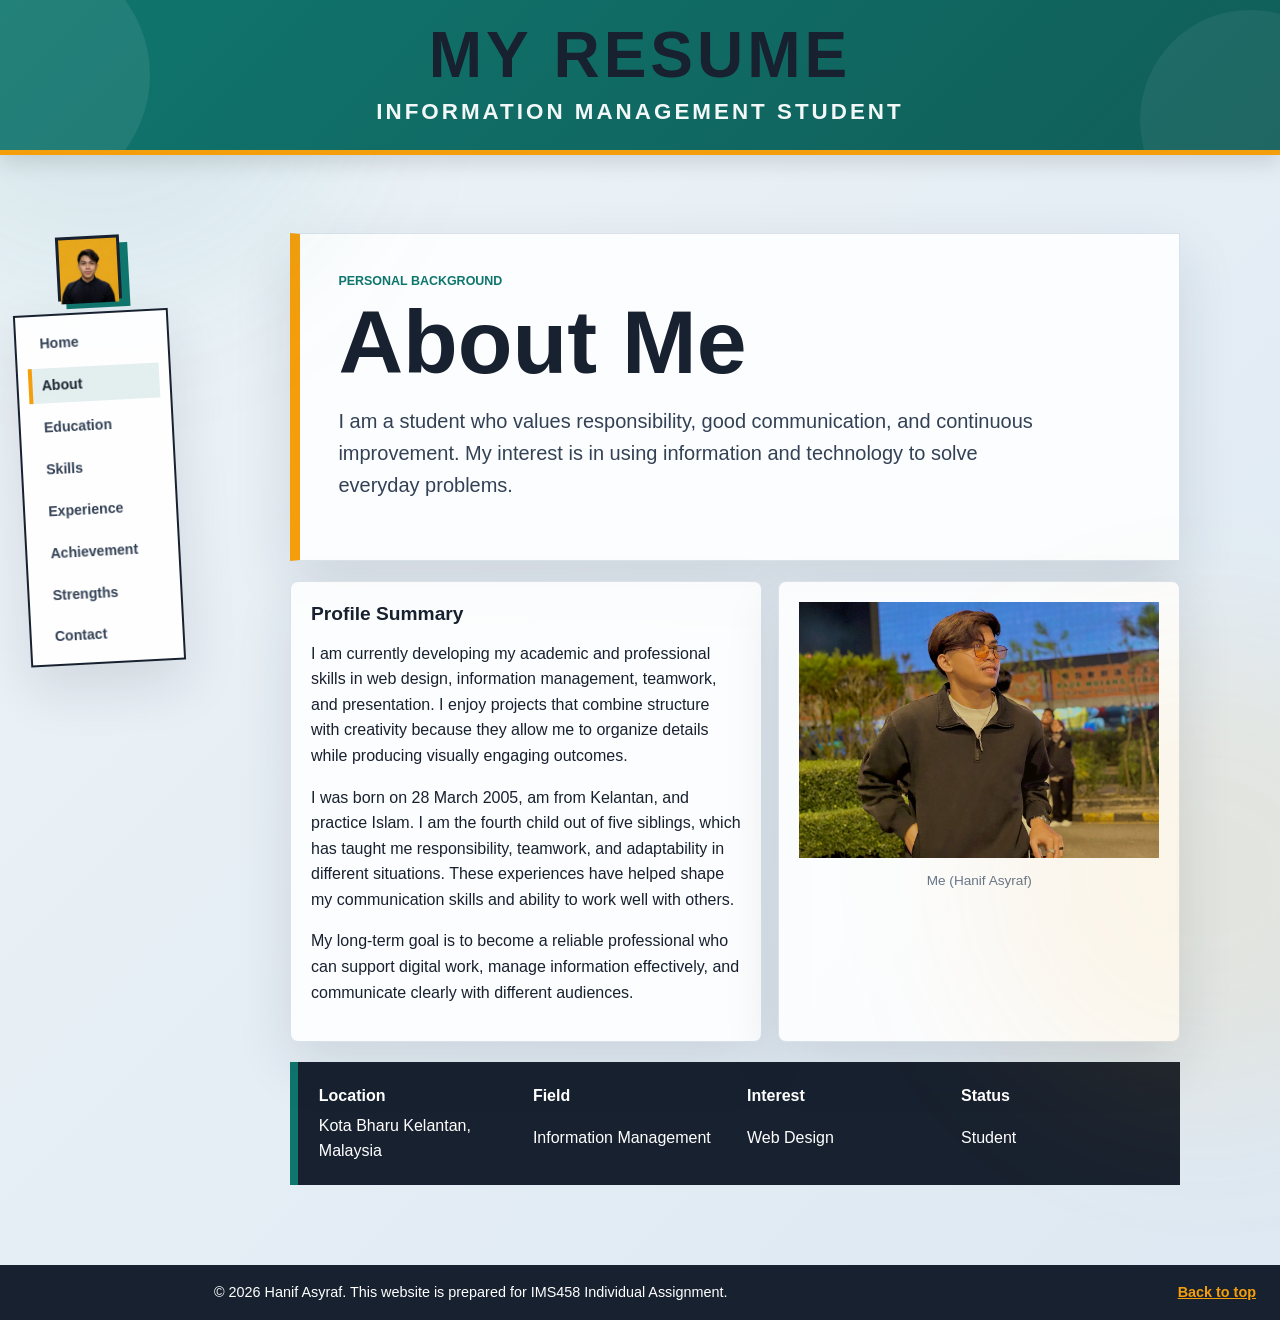
==== about.html @ 0a4d9438 "Add files via upload" ====
<!DOCTYPE html>
<html lang="en">
    <header class="resume-header">
    <h1>MY RESUME</h1>
    <p>INFORMATION MANAGEMENT STUDENT</p>
  </header>
<head>
  <meta charset="UTF-8">
  <meta name="viewport" content="width=device-width, initial-scale=1.0">
  <meta name="description" content="About page for a professional e-resume website.">
  <meta name="keywords" content="about me, background, e-resume">
  <meta name="author" content="Your Name">
  <title>About | Professional E-Resume</title>
  <link rel="stylesheet" href="css/style.css">
  <script defer src="js/script.js"></script>
</head>
<body>
  <a class="skip-link" href="#main">Skip to content</a>
  <aside class="side-map" aria-label="Site map">
    <a class="brand-mark" href="student.html" aria-label="Open student details">
      <img src="assets/images/profil2.jpg" alt=""></a>
    <nav>
      <a href="index.html">Home</a>
      <a class="active" href="about.html">About</a>
      <a href="education.html">Education</a>
      <a href="skills.html">Skills</a>
      <a href="experience.html">Experience</a>
      <a href="achievement.html">Achievement</a>
      <a href="strengths.html">Strengths</a>
      <a href="contact.html">Contact</a>
    </nav>
  </aside>

  <main id="main" class="page-shell">
    <header class="page-header">
      <p class="eyebrow">Personal background</p>
      <h1>About Me</h1>
      <p class="lead">I am a student who values responsibility, good communication, and continuous improvement. My interest is in using information and technology to solve everyday problems.</p>
    </header>

    <section class="two-column">
      <article class="story-card">
        <h2>Profile Summary</h2>
        <p>I am currently developing my academic and professional skills in web design, information management, teamwork, and presentation. I enjoy projects that combine structure with creativity because they allow me to organize details while producing visually engaging outcomes.</p>

       <p>I was born on 28 March 2005, am from Kelantan, and practice Islam. I am the fourth child out of five siblings, which has taught me responsibility, teamwork, and adaptability in different situations. These experiences have helped shape my communication skills and ability to work well with others.</p>

        <p>My long-term goal is to become a reliable professional who can support digital work, manage information effectively, and communicate clearly with different audiences.</p>
      </article>
      <figure class="image-note">
        <img src="assets/images/about.jpg" alt="Graphic showing organized resume cards">
        <center><figcaption>Me (Hanif Asyraf)</figcaption></center>
      </figure>
    </section>

    <section class="fact-strip" aria-label="Personal facts">
      <div><strong>Location</strong><span>Kota Bharu Kelantan, Malaysia</span></div>
      <div><strong>Field</strong><span>Information Management</span></div>
      <div><strong>Interest</strong><span>Web Design</span></div>
      <div><strong>Status</strong><span>Student</span></div>
    </section>
  </main>

  <footer class="site-footer">
    <p>&copy; 2026 Hanif Asyraf. This website is prepared for IMS458 Individual Assignment.</p>
    <a href="#main">Back to top</a>
  </footer>
</body>
</html>
---- css/style.css ----
:root {
  --teal: #0f766e;
  --amber: #f59e0b;
  --slate: #334155;
  --paper: #f8fafc;
  --ink: #18212f;
  --muted: #64748b;
  --line: #d9e2ea;
  --white: #ffffff;
  --shadow: 0 22px 55px rgba(24, 33, 47, 0.12);
}


.resume-header {
  background: linear-gradient(135deg, #0f766e, #115e59);
  color: white;
  text-align: center;
  padding: 25px 20px 20px;
  margin-bottom: 30px;
  border-bottom: 5px solid #f59e0b;
  box-shadow: 0 8px 20px rgba(0,0,0,0.12);
  position: relative;
  overflow: hidden;
}

.resume-header h1 {
  font-size: 4rem;
  margin: 0;
  letter-spacing: 4px;
  font-weight: 900;
  text-transform: uppercase;
}

.resume-header p {
  margin-top: 8px;
  margin-bottom: 0;
  font-size: 1.4rem;
  letter-spacing: 3px;
  font-weight: 600;
  color: rgba(255,255,255,0.95);
}

.resume-header::before {
  content: "";
  position: absolute;
  top: -50px;
  left: -100px;

  width: 250px;
  height: 250px;

  background: rgba(255,255,255,0.08);
  border-radius: 50%;
}

.resume-header::after {
  content: "";
  position: absolute;
  bottom: -80px;
  right: -80px;

  width: 220px;
  height: 220px;

  background: rgba(255,255,255,0.06);
  border-radius: 50%;
} 

* {
  box-sizing: border-box;
}

html {
  scroll-behavior: smooth;
}

body {
  margin: 0;
  background:
    linear-gradient(135deg, rgba(15, 118, 110, 0.10), transparent 34%),
    linear-gradient(315deg, rgba(245, 158, 11, 0.13), transparent 34%),
    var(--paper);
  color: var(--ink);
  font-family: Poppins, Roboto, Arial, sans-serif;
  line-height: 1.6;
}

body{
    background: linear-gradient(135deg,#EEF4F8,#DDE8F2);
}

.hero{
    background:#ffffff;
    border-radius:20px;
    box-shadow:0 20px 60px rgba(0,0,0,.08);
}

body::before{
    content:"";
    position:fixed;
    top:-200px;
    left:-150px;
    width:500px;
    height:500px;
    border-radius:50%;
    background:rgba(0,128,128,.08);
    filter:blur(80px);
}

body::after{
    content:"";
    position:fixed;
    bottom:-200px;
    right:-150px;
    width:450px;
    height:450px;
    border-radius:50%;
    background:rgba(255,166,0,.08);
    filter:blur(80px);
}

a {
  color: inherit;
}

img,
video {
  max-width: 100%;
  display: block;
}

.skip-link {
  position: absolute;
  left: 1rem;
  top: -4rem;
  z-index: 30;
  background: var(--ink);
  color: var(--white);
  padding: 0.65rem 1rem;
  border-radius: 6px;
}

.skip-link:focus {
  top: 1rem;
}

.side-map {
  position: fixed;
  left: 1.25rem;
  top: 50%;
  z-index: 20;
  width: 155px;
  transform: translateY(-50%) rotate(-3deg);
  transform-origin: center;
}

.brand-mark {
  display: grid;
  width: 64px;
  height: 64px;
  margin: 0 auto 0.75rem;
  place-items: center;
  border: 3px solid var(--ink);
  background: var(--amber);
  color: var(--ink);
  font-weight: 800;
  text-decoration: none;
  box-shadow: 8px 8px 0 var(--teal);
}

.side-map nav {
  display: grid;
  gap: 0.45rem;
  padding: 0.65rem;
  border: 2px solid var(--ink);
  background: rgba(255, 255, 255, 0.92);
  box-shadow: var(--shadow);
  backdrop-filter: blur(8px);
}

.side-map a:not(.brand-mark) {
  padding: 0.38rem 0.55rem;
  border-left: 4px solid transparent;
  color: var(--slate);
  font-family: Roboto, Arial, sans-serif;
  font-size: 0.88rem;
  font-weight: 700;
  text-decoration: none;
}

.side-map a:not(.brand-mark):hover,
.side-map a.active {
  border-left-color: var(--amber);
  background: rgba(15, 118, 110, 0.11);
  color: var(--ink);
}

.resume-showcase{
    display:flex;
    align-items:center;
    gap:40px;
    max-width:1000px;
    margin:40px auto;
    padding:30px;
    background:white;
    border-radius:20px;
    box-shadow:0 5px 20px rgba(0,0,0,0.1);
}

.video-box{
    flex:1.5;
}

.video-box video{
    width:100%;
    border-radius:15px;
}

.info-box{
    flex:1;
}

.info-box h2{
    color:#0f172a;
    margin-bottom:15px;
}

.btn{
    display:inline-block;
    margin-top:15px;
    background:#d4a017;
    color:white;
    padding:10px 20px;
    border-radius:8px;
    text-decoration:none;
}

.page-shell {
  width: min(1080px, calc(100% - 2rem));
  margin: 0 auto;
  padding: 3rem 0 5rem 190px;
}

.hero,
.page-header,
.story-card,
.image-note,
.quick-grid article,
.timeline article,
.skill-grid article,
.experience-board article,
.hobby-grid article,
.audio-box,
.media-panel,
.contact-card,
.contact-form,
.student-card {
  border: 1px solid var(--line);
  background: rgba(255, 255, 255, 0.88);
  box-shadow: var(--shadow);
}

.hero {
  min-height: 82vh;
  align-items: center;
}

.panel-split {
  display: grid;
  grid-template-columns: 1.1fr 0.9fr;
  gap: 2rem;
  padding: clamp(1.25rem, 4vw, 3rem);
}

.eyebrow,
.section-kicker,
.tag {
  margin: 0 0 0.5rem;
  color: var(--teal);
  font-size: 0.78rem;
  font-weight: 800;
  letter-spacing: 0;
  text-transform: uppercase;
}

h1,
h2,
h3,
p {
  overflow-wrap: anywhere;
}

h1 {
  margin: 0;
  color: var(--ink);
  font-family: Arial, Poppins, sans-serif;
  font-size: clamp(2.8rem, 8vw, 5.6rem);
  line-height: 0.95;
}

h2 {
  margin: 0 0 0.5rem;
  color: var(--ink);
  font-size: 1.2rem;
  line-height: 1.2;
}

.lead {
  max-width: 720px;
  color: var(--slate);
  font-size: clamp(1rem, 2vw, 1.25rem);
}

.hero-actions,
.skill-controls {
  display: flex;
  flex-wrap: wrap;
  gap: 0.75rem;
  margin-top: 1.25rem;
}

.button,
.filter-button {
  min-height: 42px;
  border: 2px solid var(--ink);
  border-radius: 6px;
  padding: 0.7rem 1rem;
  font-weight: 800;
  text-decoration: none;
  cursor: pointer;
}

.button.primary,
.filter-button.active {
  background: var(--teal);
  color: var(--white);
}

.button.ghost,
.filter-button {
  background: var(--white);
  color: var(--ink);
}

.photo-stage {
  margin: 0;
  padding: 1rem;
  border: 2px solid var(--ink);
  background: var(--white);
  transform: rotate(2deg);
}

.photo-stage img {
  width: 100%;
  aspect-ratio: 4 / 5;
  object-fit: cover;
  border: 1px solid var(--line);
}

.photo-stage figcaption,
.image-note figcaption {
  margin-top: 0.75rem;
  color: var(--muted);
  font-size: 0.85rem;
}

.quick-grid,
.experience-board,
.hobby-grid,
.skill-grid {
  display: grid;
  grid-template-columns: repeat(3, 1fr);
  gap: 1rem;
  margin-top: 1.25rem;
}

.quick-grid article,
.skill-grid article,
.experience-board article,
.hobby-grid article {
  padding: 1.2rem;
  border-radius: 8px;
}

.quick-grid span,
.strength-list span {
  display: inline-grid;
  width: 42px;
  height: 42px;
  margin-bottom: 0.75rem;
  place-items: center;
  border-radius: 50%;
  background: var(--amber);
  color: var(--ink);
  font-weight: 900;
}

.content-band,
.fact-strip {
  display: grid;
  grid-template-columns: 0.75fr 1.25fr;
  gap: 1rem;
  margin-top: 1.25rem;
  padding: 1.3rem;
  border-left: 8px solid var(--teal);
  background: var(--ink);
  color: var(--white);
}

.content-band h2,
.content-band p,
.fact-strip strong,
.fact-strip span {
  color: var(--white);
}

.page-header {
  padding: clamp(1.25rem, 3vw, 2.4rem);
  border-left: 10px solid var(--amber);
}

.two-column,
.contact-layout {
  display: grid;
  grid-template-columns: 1fr 0.85fr;
  gap: 1rem;
  margin-top: 1.25rem;
}

.story-card,
.image-note,
.audio-box,
.media-panel,
.contact-card,
.contact-form {
  padding: 1.25rem;
  border-radius: 8px;
}

.image-note {
  margin: 0;
}

.fact-strip {
  grid-template-columns: repeat(4, 1fr);
}

.fact-strip div {
  display: grid;
  gap: 0.25rem;
}

.timeline {
  display: grid;
  gap: 1rem;
  margin-top: 1.25rem;
}

.timeline article {
  position: relative;
  padding: 1.25rem 1.25rem 1.25rem 2rem;
  border-radius: 8px;
}

.timeline article::before {
  content: "";
  position: absolute;
  left: 0.75rem;
  top: 1.45rem;
  bottom: 1.45rem;
  width: 5px;
  background: var(--teal);
}

time {
  color: var(--amber);
  font-weight: 900;
}

.table-section {
  margin-top: 1.25rem;
  overflow-x: auto;
}

table {
  width: 100%;
  border-collapse: collapse;
  background: var(--white);
}

caption {
  padding: 0.75rem;
  color: var(--slate);
  text-align: left;
}

th,
td {
  border: 1px solid var(--line);
  padding: 0.85rem;
  text-align: left;
}

th {
  background: var(--slate);
  color: var(--white);
}

.meter {
  height: 12px;
  margin: 0.8rem 0;
  overflow: hidden;
  border-radius: 999px;
  background: #e2e8f0;
}

.meter span {
  display: block;
  height: 100%;
  border-radius: inherit;
  background: linear-gradient(90deg, var(--teal), var(--amber));
}

.media-panel {
  display: grid;
  grid-template-columns: 0.75fr 1.25fr;
  gap: 1rem;
  align-items: center;
  margin-top: 1.25rem;
}

video {
  width: 100%;
  border: 2px solid var(--ink);
  background: var(--slate);
}

.hobby-grid article img {
  width: 100%;
  height: 150px;
  margin-bottom: 1rem;
  object-fit: cover;
  border-radius: 6px;
}

.audio-box {
  margin-top: 1.25rem;
}

audio {
  width: 100%;
}

.strength-list {
  display: grid;
  grid-template-columns: repeat(2, 1fr);
  gap: 1rem;
  margin-top: 1.25rem;
}

.strength-img {
  width: 50px;
}

.strength-list article {
  display: grid;
  grid-template-columns: auto 1fr;
  gap: 1rem;
  padding: 1.25rem;
  border: 1px solid var(--line);
  border-radius: 8px;
  background: var(--white);
}

.contact-form {
  display: grid;
  gap: 0.65rem;
}

label {
  color: var(--slate);
  font-weight: 800;
}

input,
textarea {
  width: 100%;
  border: 1px solid var(--line);
  border-radius: 6px;
  padding: 0.8rem;
  font: inherit;
}

input:focus,
textarea:focus {
  outline: 3px solid rgba(245, 158, 11, 0.35);
  border-color: var(--amber);
}

.form-status {
  margin: 0;
  color: var(--teal);
  font-weight: 800;
}

.site-footer {
  display: flex;
  justify-content: space-between;
  gap: 1rem;
  padding: 1rem 1.5rem 1rem calc(190px + 1.5rem);
  background: var(--ink);
  color: var(--white);
  font-family: Roboto, Arial, sans-serif;
  font-size: 0.9rem;
}

.site-footer p {
  margin: 0;
}

.site-footer a {
  color: var(--amber);
  font-weight: 800;
}

.student-page {
  min-height: 100vh;
  display: grid;
  place-items: center;
  padding: 1rem;
}

.student-card {
  width: min(780px, 100%);
  padding: 1.5rem;
  border-radius: 8px;
}

.student-card h1 {
  margin: 1rem 0;
  font-size: clamp(2rem, 6vw, 3.4rem);
}

.student-card img {
  width: 150px;
  aspect-ratio: 1;
  object-fit: cover;
  border: 2px solid var(--ink);
}

dl {
  display: grid;
  grid-template-columns: 180px 1fr;
  gap: 0;
  margin: 1rem 0 0;
  border: 1px solid var(--line);
}

dt,
dd {
  margin: 0;
  padding: 0.65rem;
  border-bottom: 1px solid var(--line);
}

dt {
  background: rgba(15, 118, 110, 0.10);
  font-weight: 900;
}

@media (max-width: 900px) {
  .side-map {
    position: sticky;
    top: 0;
    width: 100%;
    transform: none;
    background: var(--paper);
    padding: 0.5rem;
  }

  .brand-mark {
    display: none;
  }

  .side-map nav {
    display: flex;
    gap: 0.25rem;
    overflow-x: auto;
  }

  .side-map a:not(.brand-mark) {
    white-space: nowrap;
  }

  .page-shell {
    width: min(100% - 1rem, 1080px);
    padding: 1rem 0 4rem;
  }

  .site-footer {
    padding: 1rem;
  }
}

@media (max-width: 760px) {
  .panel-split,
  .two-column,
  .contact-layout,
  .content-band,
  .media-panel,
  .fact-strip,
  .strength-list,
  .quick-grid,
  .experience-board,
  .hobby-grid,
  .skill-grid {
    grid-template-columns: 1fr;
  }

  .hero {
    min-height: auto;
  }

  .photo-stage {
    transform: none;
  }

  .site-footer {
    display: grid;
  }

  dl {
    grid-template-columns: 1fr;
  }
}

.skill-grid article {
  opacity: 0;
  transform: translateY(30px);
  animation: fadeUp 0.8s ease forwards;
  transition: all 0.3s ease;
}

/* Skill cards appear one by one */
.skill-grid article:nth-child(1) {
  animation-delay: 0.1s;
}

.skill-grid article:nth-child(2) {
  animation-delay: 0.2s;
}

.skill-grid article:nth-child(3) {
  animation-delay: 0.3s;
}

.skill-grid article:nth-child(4) {
  animation-delay: 0.4s;
}

.skill-grid article:nth-child(5) {
  animation-delay: 0.5s;
}

.skill-grid article:nth-child(6) {
  animation-delay: 0.6s;
}

.skill-grid article:hover {
  transform: translateY(-10px) scale(1.02);
  box-shadow: 0 20px 40px rgba(0, 0, 0, 0.15);
}

.filter-button {
  transition: all 0.3s ease;
}

.filter-button:hover {
  transform: translateY(-3px);
  box-shadow: 0 8px 20px rgba(15, 118, 110, 0.25);
}


.meter {
  position: relative;
}

.meter span {
  animation: growBar 2s ease-out;
}

@keyframes fadeUp {
  from {
    opacity: 0;
    transform: translateY(30px);
  }

  to {
    opacity: 1;
    transform: translateY(0);
  }
}

@keyframes growBar {
  from {
    width: 0;
  }
}

.page-header {
  animation: fadeInDown 1s ease;
}

.strength-list article {
  opacity: 0;
  transform: translateY(30px);
  animation: fadeUpStrength 0.8s ease forwards;
  transition: all 0.3s ease;
}

.strength-list article:nth-child(1) {
  animation-delay: 0.1s;
}

.strength-list article:nth-child(2) {
  animation-delay: 0.3s;
}

.strength-list article:nth-child(3) {
  animation-delay: 0.5s;
}

.strength-list article:nth-child(4) {
  animation-delay: 0.7s;
}

.strength-list article:hover {
  transform: translateY(-10px) scale(1.02);
  box-shadow: 0 20px 40px rgba(0,0,0,0.15);
}

.strength-img {
  animation: float 3s ease-in-out infinite;
  transition: transform 0.3s ease;
}

.strength-list article:hover .strength-img {
  transform: scale(1.15);
}

.strength-list span {
  animation: popIn 0.8s ease;
}

@keyframes fadeUpStrength {
  from {
    opacity: 0;
    transform: translateY(30px);
  }

  to {
    opacity: 1;
    transform: translateY(0);
  }
}

@keyframes fadeInDown {
  from {
    opacity: 0;
    transform: translateY(-30px);
  }

  to {
    opacity: 1;
    transform: translateY(0);
  }
}

@keyframes float {
  0%,100% {
    transform: translateY(0);
  }

  50% {
    transform: translateY(-8px);
  }
}

@keyframes popIn {
  0% {
    transform: scale(0);
  }

  80% {
    transform: scale(1.1);
  }

  100% {
    transform: scale(1);
  }
}
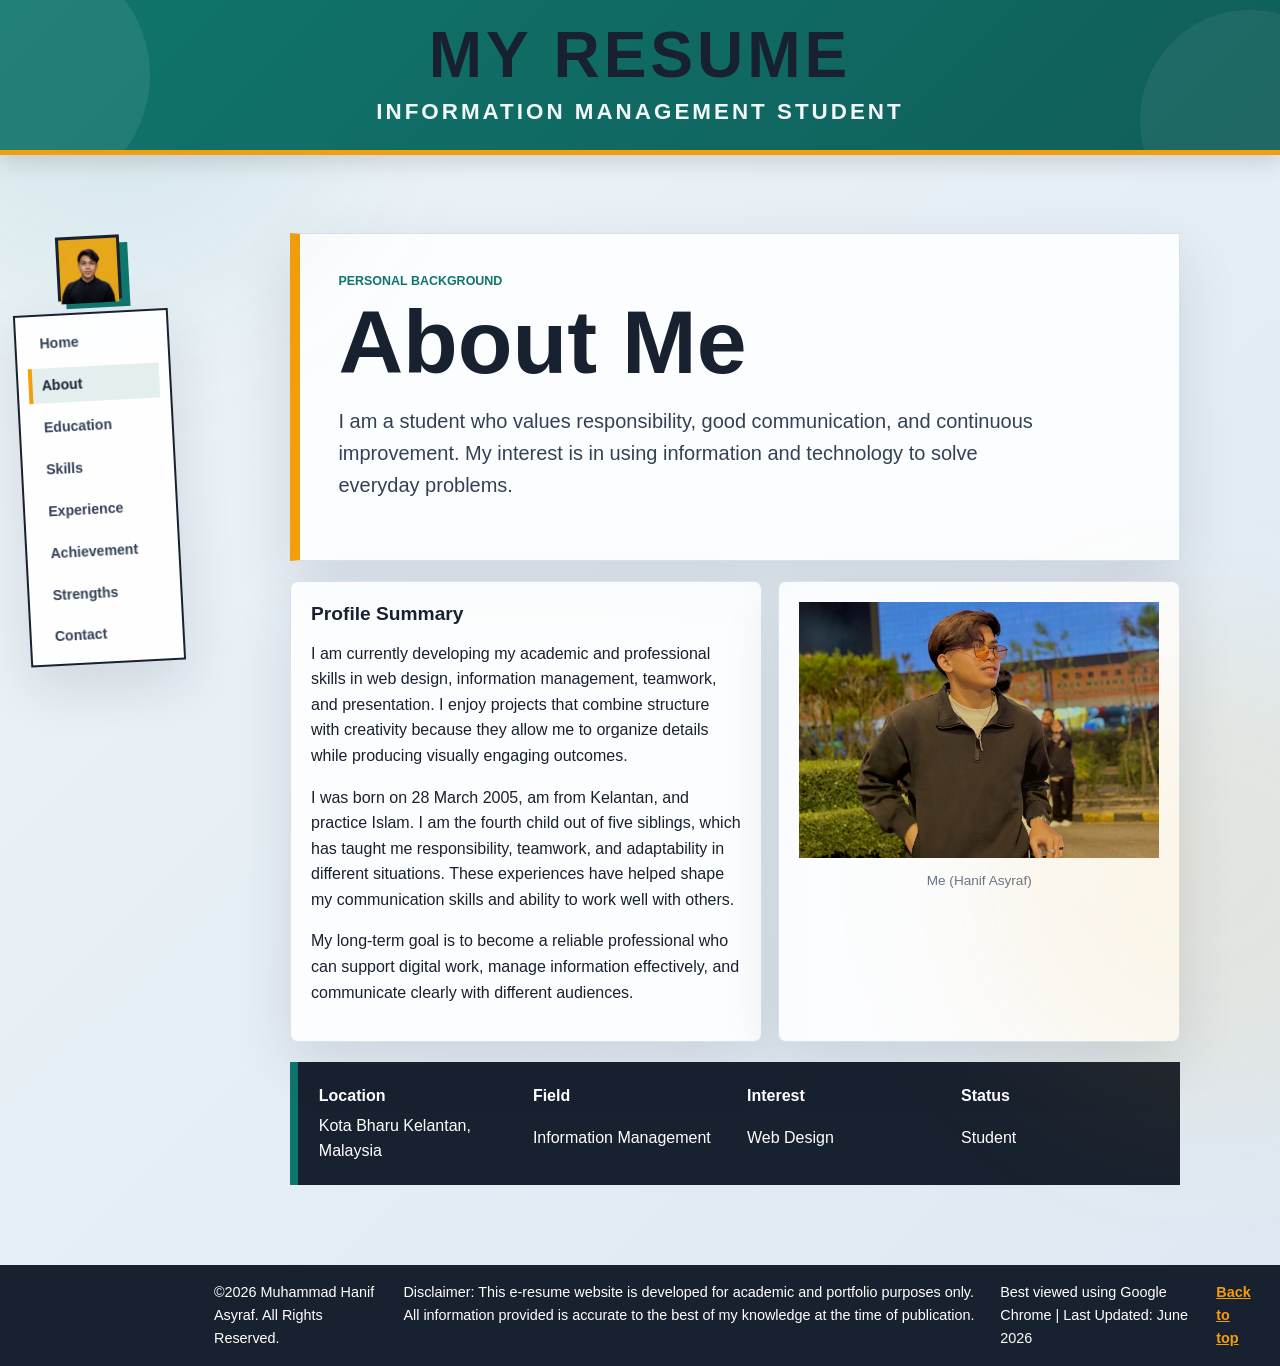
==== commit cf0f6af9: "Revise footer text for copyright and disclaimer Updated footer content with copyright notice and dis" ====
--- a/about.html
+++ b/about.html
@@ -62,7 +62,11 @@
   </main>
 
   <footer class="site-footer">
-    <p>&copy; 2026 Hanif Asyraf. This website is prepared for IMS458 Individual Assignment.</p>
+    <p>&copy;2026 Muhammad Hanif Asyraf. All Rights Reserved.</p>
+
+<p>Disclaimer: This e-resume website is developed for academic and portfolio purposes only. All information provided is accurate to the best of my knowledge at the time of publication.</p>
+
+<p>Best viewed using Google Chrome | Last Updated: June 2026</p>
     <a href="#main">Back to top</a>
   </footer>
 </body>
